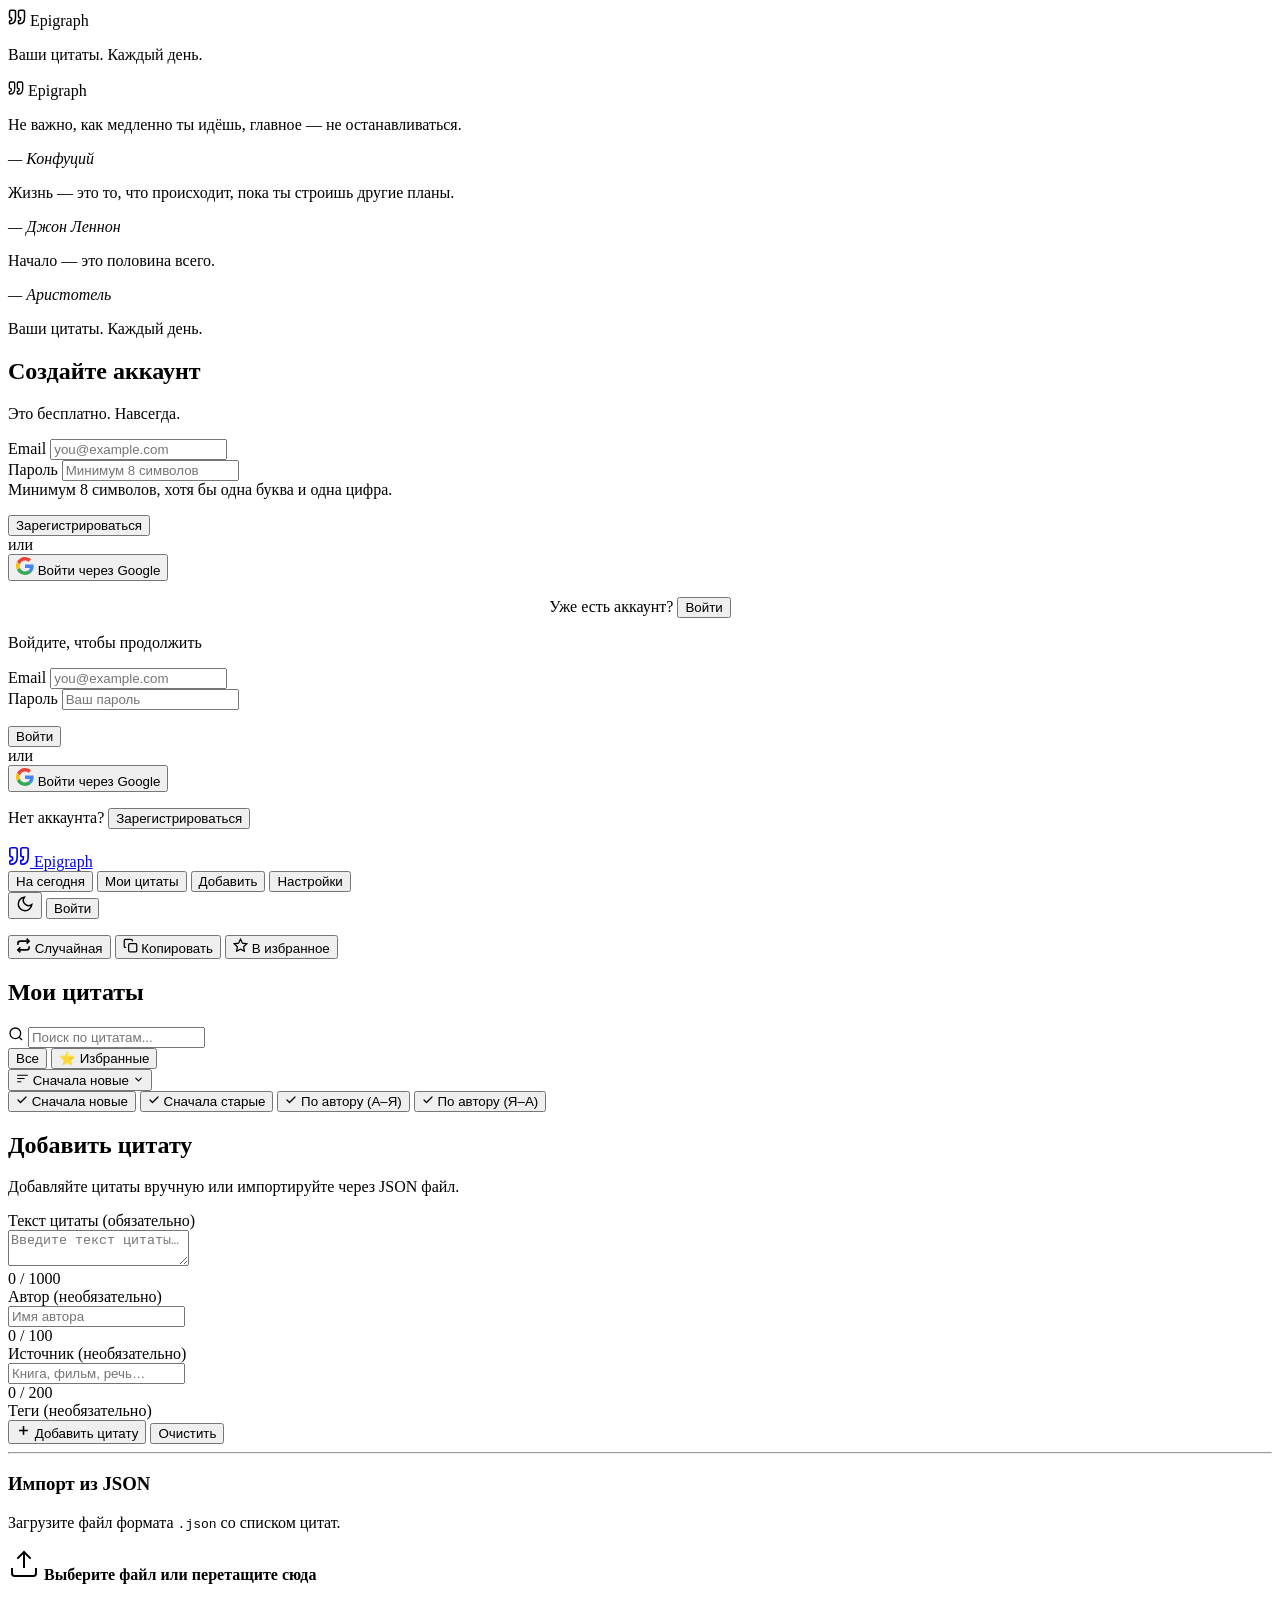
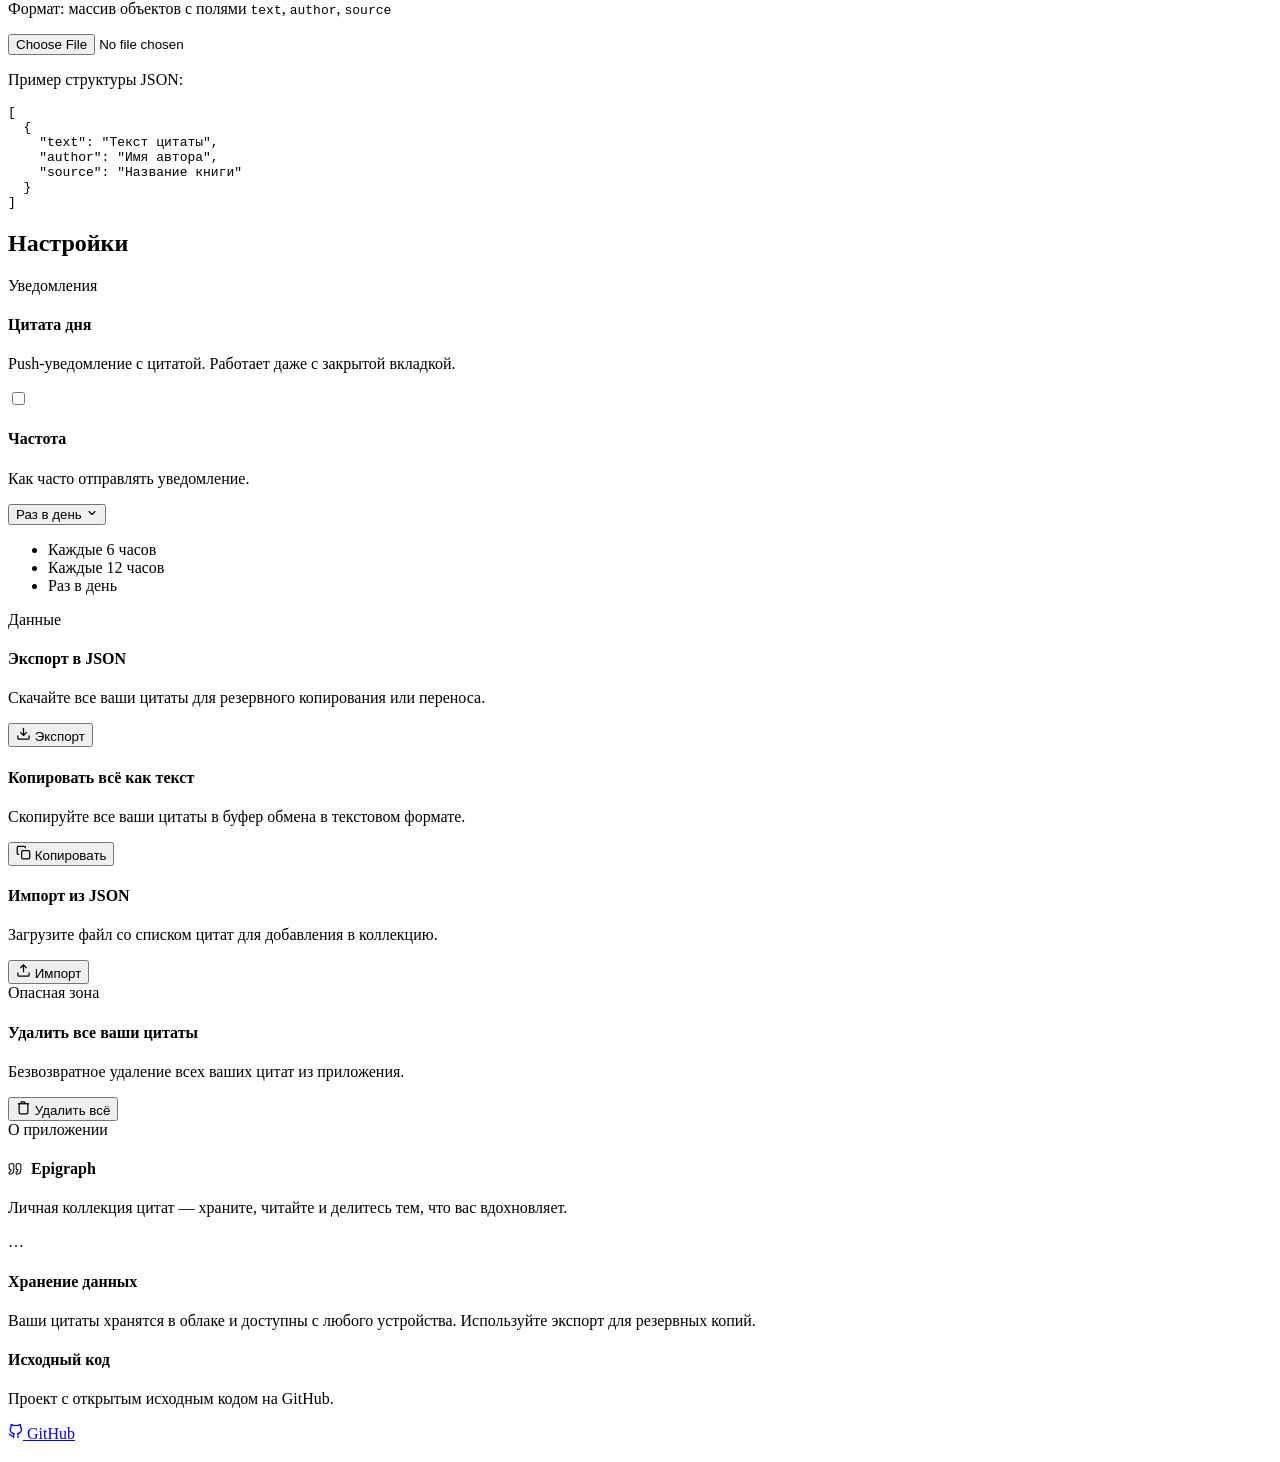
==== backend/src/main/resources/static/index.html @ 596af9c5 "[TASK-68] Extract ui.js and notifications.js — stages 7-8" ====
<!DOCTYPE html>
<html lang="ru" data-theme="light">
<head>
    <meta charset="UTF-8">
    <meta name="viewport" content="width=device-width, initial-scale=1.0">
    <meta name="description"
          content="Ваши цитаты. Каждый день.">
    <meta name="theme-color" content="#f5f2ec" media="(prefers-color-scheme: light)">
    <meta name="theme-color" content="#18160f" media="(prefers-color-scheme: dark)">
    <meta name="theme-color" content="#f5f2ec" id="theme-color-meta">
    <script>
        // Runs synchronously before first paint — sets theme-color before Safari reads it
        (function () {
            var stored = null;
            try {
                stored = localStorage.getItem('theme');
            } catch (e) {
            }
            var dark = stored === 'dark' || (!stored && matchMedia('(prefers-color-scheme:dark)').matches);
            if (dark) {
                document.getElementById('theme-color-meta').setAttribute('content', '#18160f');
                document.documentElement.setAttribute('data-theme', 'dark');
            }
        })();
    </script>
    <title>Epigraph</title>
    <link rel="icon" href="/icon.png" type="image/png">
    <link rel="manifest" href="/manifest.json">
    <meta name="apple-mobile-web-app-capable" content="yes">
    <meta name="apple-mobile-web-app-status-bar-style" content="default">
    <meta name="apple-mobile-web-app-title" content="Epigraph">

    <!-- Open Graph / Social Preview -->
    <meta property="og:type" content="website">
    <meta property="og:url" content="https://epigraph.me/">
    <meta property="og:title" content="Epigraph — ваши цитаты каждый день">
    <meta property="og:description" content="Ваши цитаты. Каждый день.">
    <meta property="og:image" content="https://epigraph.me/og-image.png">
    <meta property="og:image:width" content="1200">
    <meta property="og:image:height" content="630">
    <meta property="og:locale" content="ru_RU">
    <meta property="og:site_name" content="Epigraph">

    <!-- Twitter / X Card -->
    <meta name="twitter:card" content="summary_large_image">
    <meta name="twitter:title" content="Epigraph — ваши цитаты каждый день">
    <meta name="twitter:description" content="Ваши цитаты. Каждый день.">
    <meta name="twitter:image" content="https://epigraph.me/og-image.png">
    <link rel="apple-touch-icon" href="/icon.png">
    <link rel="preconnect" href="https://fonts.googleapis.com">
    <link rel="preconnect" href="https://fonts.gstatic.com" crossorigin>
    <link href="https://fonts.googleapis.com/css2?family=Cormorant+Garamond:ital,wght@0,400;0,500;0,600;1,400;1,500&family=Inter:wght@300;400;500;600&display=swap"
          rel="stylesheet">
    <link rel="stylesheet" href="/styles.css">
</head>
<body>

<!-- LOADING OVERLAY — shown on app start until data is ready -->
<div id="app-loading-overlay" class="app-loading-overlay">
    <div class="app-loading-spinner"></div>
</div>

<!-- BLUR OVERLAY -->
<div id="app-blur-overlay" class="app-blur-overlay" onclick="handleAuthOverlayClick(event)"></div>

<!-- AUTH MODAL -->
<div class="auth-screen" id="auth-screen" onclick="handleAuthOverlayClick(event)">
    <div class="auth-card">

        <!-- Login branding header — visible in login mode -->
        <div class="auth-login-header" id="auth-login-header">
            <div class="auth-login-header-logo">
                <svg width="18" height="18" viewBox="0 0 24 24" fill="none" stroke="currentColor" stroke-width="2"
                     stroke-linecap="round" stroke-linejoin="round" aria-hidden="true">
                    <path d="M3 21c3 0 7-1 7-8V5c0-1.25-.756-2.017-2-2H4c-1.25 0-2 .75-2 1.972V11c0 1.25.75 2 2 2 1 0 1 0 1 1v1c0 1-1 2-2 2s-1 .008-1 1.031V20c0 1 0 1 1 1z"/>
                    <path d="M15 21c3 0 7-1 7-8V5c0-1.25-.757-2.017-2-2h-4c-1.25 0-2 .75-2 1.972V11c0 1.25.75 2 2 2h.75c0 2.25.25 4-2.75 4v3c0 1 0 1 1 1z"/>
                </svg>
                Epigraph
            </div>
            <p class="auth-login-tagline">Ваши цитаты. Каждый день.</p>
        </div>

        <!-- Register two-column layout — visible in register mode only -->
        <div class="auth-register-panel" id="auth-register-panel">
            <div class="auth-register-panel-logo">
                <svg width="16" height="16" viewBox="0 0 24 24" fill="none" stroke="currentColor" stroke-width="2"
                     stroke-linecap="round" stroke-linejoin="round" aria-hidden="true">
                    <path d="M3 21c3 0 7-1 7-8V5c0-1.25-.756-2.017-2-2H4c-1.25 0-2 .75-2 1.972V11c0 1.25.75 2 2 2 1 0 1 0 1 1v1c0 1-1 2-2 2s-1 .008-1 1.031V20c0 1 0 1 1 1z"/>
                    <path d="M15 21c3 0 7-1 7-8V5c0-1.25-.757-2.017-2-2h-4c-1.25 0-2 .75-2 1.972V11c0 1.25.75 2 2 2h.75c0 2.25.25 4-2.75 4v3c0 1 0 1 1 1z"/>
                </svg>
                Epigraph
            </div>
            <div class="auth-register-panel-quotes">
                <div class="auth-register-panel-quote">
                    <p>Не важно, как медленно ты идёшь, главное — не останавливаться.</p>
                    <cite>— Конфуций</cite>
                </div>
                <div class="auth-register-panel-quote">
                    <p>Жизнь — это то, что происходит, пока ты строишь другие планы.</p>
                    <cite>— Джон Леннон</cite>
                </div>
                <div class="auth-register-panel-quote">
                    <p>Начало — это половина всего.</p>
                    <cite>— Аристотель</cite>
                </div>
            </div>
            <p class="auth-register-panel-tagline">Ваши цитаты. Каждый день.</p>
        </div>

        <div class="auth-register-form-col" id="auth-register-form-col">
            <div class="auth-register-top">
                <h2 class="auth-register-heading">Создайте аккаунт</h2>
                <p class="auth-register-sub">Это бесплатно. Навсегда.</p>
            </div>
            <div class="auth-field">
                <label for="auth-email-reg">Email</label>
                <input type="email" id="auth-email-reg" placeholder="you@example.com" autocomplete="email">
            </div>
            <div class="auth-field">
                <label for="auth-password-reg">Пароль</label>
                <input type="password" id="auth-password-reg" placeholder="Минимум 8 символов"
                       autocomplete="new-password">
            </div>
            <p id="auth-password-hint-reg"
               style="font-size:var(--text-xs);color:var(--color-text-muted);margin-top:calc(-1*var(--space-3))">
                Минимум 8 символов, хотя бы одна буква и одна цифра.
            </p>
            <p class="auth-error" id="auth-error-reg"></p>
            <button class="btn-primary" id="auth-submit-btn-reg" onclick="authSubmitRegister()">Зарегистрироваться
            </button>
            <div class="auth-divider">или</div>
            <button class="btn-google" onclick="loginWithGoogle()">
                <svg width="18" height="18" viewBox="0 0 48 48">
                    <path fill="#EA4335"
                          d="M24 9.5c3.54 0 6.71 1.22 9.21 3.6l6.85-6.85C35.9 2.38 30.47 0 24 0 14.62 0 6.51 5.38 2.56 13.22l7.98 6.19C12.43 13.72 17.74 9.5 24 9.5z"/>
                    <path fill="#4285F4"
                          d="M46.98 24.55c0-1.57-.15-3.09-.38-4.55H24v9.02h12.94c-.58 2.96-2.26 5.48-4.78 7.18l7.73 6c4.51-4.18 7.09-10.36 7.09-17.65z"/>
                    <path fill="#FBBC05"
                          d="M10.53 28.59c-.48-1.45-.76-2.99-.76-4.59s.27-3.14.76-4.59l-7.98-6.19C.92 16.46 0 20.12 0 24c0 3.88.92 7.54 2.56 10.78l7.97-6.19z"/>
                    <path fill="#34A853"
                          d="M24 48c6.48 0 11.93-2.13 15.89-5.81l-7.73-6c-2.18 1.48-4.97 2.31-8.16 2.31-6.26 0-11.57-4.22-13.47-9.91l-7.98 6.19C6.51 42.62 14.62 48 24 48z"/>
                </svg>
                Войти через Google
            </button>
            <p class="auth-switch" style="text-align:center">
                <span>Уже есть аккаунт?</span>
                <button onclick="toggleAuthMode()">Войти</button>
            </p>
        </div>

        <!-- Shown in login mode only -->
        <h1 class="auth-title" id="auth-title-logo" style="display:none">Epigraph</h1>
        <p class="auth-subtitle" id="auth-subtitle">Войдите, чтобы продолжить</p>

        <div class="auth-field">
            <label for="auth-email">Email</label>
            <input type="email" id="auth-email" placeholder="you@example.com" autocomplete="email">
        </div>
        <div class="auth-field">
            <label for="auth-password">Пароль</label>
            <input type="password" id="auth-password" placeholder="Ваш пароль" autocomplete="current-password">
        </div>

        <p id="auth-password-hint"
           style="display:none;font-size:var(--text-xs);color:var(--color-text-muted);margin-top:calc(-1*var(--space-2))">
            Минимум 8 символов, хотя бы одна буква и одна цифра.
        </p>

        <p class="auth-error" id="auth-error"></p>

        <button class="btn-primary" id="auth-submit-btn" onclick="authSubmit()">Войти</button>

        <div class="auth-divider">или</div>

        <button class="btn-google" onclick="loginWithGoogle()">
            <svg width="18" height="18" viewBox="0 0 48 48">
                <path fill="#EA4335"
                      d="M24 9.5c3.54 0 6.71 1.22 9.21 3.6l6.85-6.85C35.9 2.38 30.47 0 24 0 14.62 0 6.51 5.38 2.56 13.22l7.98 6.19C12.43 13.72 17.74 9.5 24 9.5z"/>
                <path fill="#4285F4"
                      d="M46.98 24.55c0-1.57-.15-3.09-.38-4.55H24v9.02h12.94c-.58 2.96-2.26 5.48-4.78 7.18l7.73 6c4.51-4.18 7.09-10.36 7.09-17.65z"/>
                <path fill="#FBBC05"
                      d="M10.53 28.59c-.48-1.45-.76-2.99-.76-4.59s.27-3.14.76-4.59l-7.98-6.19C.92 16.46 0 20.12 0 24c0 3.88.92 7.54 2.56 10.78l7.97-6.19z"/>
                <path fill="#34A853"
                      d="M24 48c6.48 0 11.93-2.13 15.89-5.81l-7.73-6c-2.18 1.48-4.97 2.31-8.16 2.31-6.26 0-11.57-4.22-13.47-9.91l-7.98 6.19C6.51 42.62 14.62 48 24 48z"/>
            </svg>
            Войти через Google
        </button>

        <p class="auth-switch">
            <span id="auth-switch-text">Нет аккаунта?</span>
            <button onclick="toggleAuthMode()">Зарегистрироваться</button>
        </p>
    </div>
</div>

<div class="app">

    <!-- HEADER -->
    <header>
        <a class="logo" href="#" onclick="switchView('qod');return false;">
            <svg width="22" height="22" viewBox="0 0 24 24" fill="none" stroke="currentColor" stroke-width="1.8"
                 aria-hidden="true">
                <path d="M3 21c3 0 7-1 7-8V5c0-1.25-.756-2.017-2-2H4c-1.25 0-2 .75-2 1.972V11c0 1.25.75 2 2 2 1 0 1 0 1 1v1c0 1-1 2-2 2s-1 .008-1 1.031V20c0 1 0 1 1 1z"/>
                <path d="M15 21c3 0 7-1 7-8V5c0-1.25-.757-2.017-2-2h-4c-1.25 0-2 .75-2 1.972V11c0 1.25.75 2 2 2h.75c0 2.25.25 4-2.75 4v3c0 1 0 1 1 1z"/>
            </svg>
            Epigraph
        </a>

        <nav class="nav-tabs" role="tablist">
            <button class="nav-tab active" role="tab" onclick="switchView('qod')" id="tab-qod">На сегодня</button>
            <button class="nav-tab" role="tab" onclick="switchView('list')" id="tab-list">Мои цитаты</button>
            <button class="nav-tab" role="tab" onclick="switchView('add')" id="tab-add">Добавить</button>
            <button class="nav-tab" role="tab" onclick="switchView('settings')" id="tab-settings">Настройки</button>
        </nav>

        <div class="header-actions">
            <button class="btn-icon" data-theme-toggle aria-label="Переключить тему">
                <svg width="18" height="18" viewBox="0 0 24 24" fill="none" stroke="currentColor" stroke-width="2">
                    <path d="M21 12.79A9 9 0 1 1 11.21 3 7 7 0 0 0 21 12.79z"/>
                </svg>
            </button>
            <button class="btn-secondary" id="login-btn" onclick="showAuthModal()">Войти</button>
            <button class="btn-icon" id="logout-btn" onclick="logout()" style="display:none"
                    aria-label="Выйти из аккаунта">
                <svg width="18" height="18" viewBox="0 0 24 24" fill="none" stroke="currentColor" stroke-width="2"
                     stroke-linecap="round" stroke-linejoin="round">
                    <path d="M9 21H5a2 2 0 0 1-2-2V5a2 2 0 0 1 2-2h4"/>
                    <polyline points="16 17 21 12 16 7"/>
                    <line x1="21" y1="12" x2="9" y2="12"/>
                </svg>
            </button>
        </div>
    </header>

    <main>
        <!-- QUOTE OF THE DAY -->
        <div class="view active" id="view-qod">
            <section class="qod-section">
                <div class="qod-bg-ornament"></div>
                <div class="qod-date" id="qod-date"></div>
                <div class="qod-card">
                    <div class="swipe-overlay swipe-overlay-left" id="swipe-left"></div>
                    <div class="swipe-overlay swipe-overlay-right" id="swipe-right"></div>
                    <p class="qod-quote" id="qod-text"></p>
                    <div class="qod-author" id="qod-author"></div>
                    <div class="qod-source" id="qod-source"></div>
                </div>
                <div class="qod-actions">
                    <button class="btn-primary" onclick="randomQuote()">
                        <svg width="15" height="15" viewBox="0 0 24 24" fill="none" stroke="currentColor"
                             stroke-width="2.5">
                            <polyline points="17 1 21 5 17 9"/>
                            <path d="M3 11V9a4 4 0 0 1 4-4h14"/>
                            <polyline points="7 23 3 19 7 15"/>
                            <path d="M21 13v2a4 4 0 0 1-4 4H3"/>
                        </svg>
                        Случайная
                    </button>
                    <button class="btn-secondary" onclick="copyQod()">
                        <svg width="15" height="15" viewBox="0 0 24 24" fill="none" stroke="currentColor"
                             stroke-width="2">
                            <rect x="9" y="9" width="13" height="13" rx="2" ry="2"/>
                            <path d="M5 15H4a2 2 0 0 1-2-2V4a2 2 0 0 1 2-2h9a2 2 0 0 1 2 2v1"/>
                        </svg>
                        Копировать
                    </button>
                    <button class="btn-secondary" id="btn-fav-qod" onclick="favQod()">
                        <svg width="15" height="15" viewBox="0 0 24 24" fill="none" stroke="currentColor"
                             stroke-width="2">
                            <polygon
                                    points="12 2 15.09 8.26 22 9.27 17 14.14 18.18 21.02 12 17.77 5.82 21.02 7 14.14 2 9.27 8.91 8.26 12 2"/>
                        </svg>
                        В избранное
                    </button>
                </div>
                <p class="qod-progress" id="qod-progress"></p>
            </section>
        </div>

        <!-- MY QUOTES -->
        <div class="view" id="view-list">
            <section class="list-section">
                <div class="list-header">
                    <h2>Мои цитаты</h2>
                    <div class="search-wrap">
                        <svg width="16" height="16" viewBox="0 0 24 24" fill="none" stroke="currentColor"
                             stroke-width="2" aria-hidden="true">
                            <circle cx="11" cy="11" r="8"/>
                            <line x1="21" y1="21" x2="16.65" y2="16.65"/>
                        </svg>
                        <input class="search-input" type="search" placeholder="Поиск по цитатам..." id="search-input"
                               oninput="renderList()" aria-label="Поиск">
                    </div>
                </div>
                <div class="stats-bar" id="stats-bar"></div>
                <div class="filter-tabs" id="filter-tabs">
                    <button class="filter-tab active" onclick="setFilter('all', this)">Все</button>
                    <button class="filter-tab" onclick="setFilter('fav', this)">⭐ Избранные</button>
                    <div class="sort-dropdown" id="sort-dropdown">
                        <button class="sort-btn" id="sort-btn" onclick="toggleSortMenu()" aria-haspopup="listbox"
                                aria-expanded="false">
                            <svg width="13" height="13" viewBox="0 0 24 24" fill="none" stroke="currentColor"
                                 stroke-width="2.2" stroke-linecap="round" stroke-linejoin="round" aria-hidden="true">
                                <line x1="3" y1="6" x2="21" y2="6"/>
                                <line x1="3" y1="12" x2="15" y2="12"/>
                                <line x1="3" y1="18" x2="9" y2="18"/>
                            </svg>
                            <span id="sort-btn-label">Сначала новые</span>
                            <svg class="chevron" width="11" height="11" viewBox="0 0 24 24" fill="none"
                                 stroke="currentColor" stroke-width="2.5" stroke-linecap="round" aria-hidden="true">
                                <polyline points="6 9 12 15 18 9"/>
                            </svg>
                        </button>
                        <div class="sort-menu" id="sort-menu" role="listbox">
                            <button class="sort-menu-item active" data-sort="date_desc"
                                    onclick="selectSort('date_desc')" role="option">
                                <svg width="12" height="12" viewBox="0 0 24 24" fill="none" stroke="currentColor"
                                     stroke-width="2.5" stroke-linecap="round">
                                    <polyline points="20 6 9 17 4 12"/>
                                </svg>
                                Сначала новые
                            </button>
                            <button class="sort-menu-item" data-sort="date_asc" onclick="selectSort('date_asc')"
                                    role="option">
                                <svg width="12" height="12" viewBox="0 0 24 24" fill="none" stroke="currentColor"
                                     stroke-width="2.5" stroke-linecap="round">
                                    <polyline points="20 6 9 17 4 12"/>
                                </svg>
                                Сначала старые
                            </button>
                            <button class="sort-menu-item" data-sort="author_asc" onclick="selectSort('author_asc')"
                                    role="option">
                                <svg width="12" height="12" viewBox="0 0 24 24" fill="none" stroke="currentColor"
                                     stroke-width="2.5" stroke-linecap="round">
                                    <polyline points="20 6 9 17 4 12"/>
                                </svg>
                                По автору (А–Я)
                            </button>
                            <button class="sort-menu-item" data-sort="author_desc" onclick="selectSort('author_desc')"
                                    role="option">
                                <svg width="12" height="12" viewBox="0 0 24 24" fill="none" stroke="currentColor"
                                     stroke-width="2.5" stroke-linecap="round">
                                    <polyline points="20 6 9 17 4 12"/>
                                </svg>
                                По автору (Я–А)
                            </button>
                        </div>
                    </div>
                </div>
                <div class="quotes-grid" id="quotes-grid"></div>
            </section>
        </div>

        <!-- ADD QUOTE -->
        <div class="view" id="view-add">
            <section class="add-section">
                <h2>Добавить цитату</h2>
                <p class="subtitle">Добавляйте цитаты вручную или импортируйте через JSON файл.</p>

                <form onsubmit="addQuote(event)">
                    <div class="form-group">
                        <label class="form-label" for="q-text">
                            Текст цитаты <span>(обязательно)</span>
                        </label>
                        <div class="form-textarea-wrap"><textarea class="form-textarea" id="q-text"
                                                                  placeholder="Введите текст цитаты…"
                                                                  maxlength="1000"></textarea>
                            <div class="char-counter" id="quoteTextCounter">0 / 1000</div>
                        </div>
                    </div>
                    <div class="form-row">
                        <div class="form-group">
                            <label class="form-label" for="q-author">Автор <span>(необязательно)</span></label>
                            <div class="form-input-wrap">
                                <input class="form-input" type="text" id="q-author" placeholder="Имя автора"
                                       maxlength="100">
                                <div class="char-counter" id="authorCounter">0 / 100</div>
                            </div>
                        </div>
                        <div class="form-group">
                            <label class="form-label" for="q-source">Источник <span>(необязательно)</span></label>
                            <div class="form-input-wrap">
                                <input class="form-input" type="text" id="q-source" placeholder="Книга, фильм, речь…"
                                       maxlength="200">
                                <div class="char-counter" id="sourceCounter">0 / 200</div>
                            </div>
                        </div>
                    </div>
                    <div class="form-group">
                        <label class="form-label">Теги <span>(необязательно)</span></label>
                        <div class="tag-input-wrap" id="tags-wrap">
                            <!-- chips + add-button rendered by renderTags() -->
                        </div>
                    </div>
                    <div class="form-actions">
                        <button type="submit" class="btn-primary" id="addQuoteSubmitBtn">
                            <svg width="15" height="15" viewBox="0 0 24 24" fill="none" stroke="currentColor"
                                 stroke-width="2.5">
                                <line x1="12" y1="5" x2="12" y2="19"/>
                                <line x1="5" y1="12" x2="19" y2="12"/>
                            </svg>
                            Добавить цитату
                        </button>
                        <button type="button" class="btn-secondary" onclick="resetForm()">Очистить</button>
                    </div>
                </form>

                <hr class="form-divider">

                <h3 class="section-subheading">Импорт из JSON</h3>
                <p class="import-hint">Загрузите файл формата <code class="inline-code">.json</code> со списком цитат.
                </p>
                <label class="import-area" for="import-file">
                    <svg class="import-area-icon" width="32" height="32" viewBox="0 0 24 24" fill="none"
                         stroke="currentColor" stroke-width="1.5">
                        <path d="M21 15v4a2 2 0 0 1-2 2H5a2 2 0 0 1-2-2v-4"/>
                        <polyline points="17 8 12 3 7 8"/>
                        <line x1="12" y1="3" x2="12" y2="15"/>
                    </svg>
                    <strong>Выберите файл или перетащите сюда</strong>
                    <p>Формат: массив объектов с полями <code>text</code>, <code>author</code>, <code>source</code></p>
                    <input type="file" id="import-file" accept=".json" class="import-file-input"
                           onchange="importJSON(event)">
                </label>

                <div class="json-example-wrap">
                    <p class="json-example-label">Пример структуры JSON:</p>
                    <pre class="json-example">[
  {
    "text": "Текст цитаты",
    "author": "Имя автора",
    "source": "Название книги"
  }
]</pre>
                </div>
            </section>
        </div>

        <!-- SETTINGS -->
        <div class="view" id="view-settings">
            <section class="settings-section">
                <h2>Настройки</h2>

                <!-- ACCOUNT -->
                <div class="settings-group" id="settings-account-group" style="display:none">
                    <div class="settings-group-title">Аккаунт</div>
                    <div class="settings-item">
                        <div class="settings-item-info settings-account-info">
                            <div class="settings-account-avatar" aria-hidden="true">
                                <svg width="18" height="18" viewBox="0 0 24 24" fill="none" stroke="currentColor"
                                     stroke-width="1.8" stroke-linecap="round" stroke-linejoin="round">
                                    <path d="M20 21v-2a4 4 0 0 0-4-4H8a4 4 0 0 0-4 4v2"/>
                                    <circle cx="12" cy="7" r="4"/>
                                </svg>
                            </div>
                            <div>
                                <h4>Пользователь</h4>
                                <p id="settings-account-stats">—</p>
                            </div>
                        </div>
                        <button class="export-btn" onclick="logout()">
                            <svg width="15" height="15" viewBox="0 0 24 24" fill="none" stroke="currentColor"
                                 stroke-width="2" stroke-linecap="round" stroke-linejoin="round">
                                <path d="M9 21H5a2 2 0 0 1-2-2V5a2 2 0 0 1 2-2h4"/>
                                <polyline points="16 17 21 12 16 7"/>
                                <line x1="21" y1="12" x2="9" y2="12"/>
                            </svg>
                            Выйти
                        </button>
                    </div>
                </div>

                <!-- NOTIFICATIONS -->
                <div class="settings-group" id="settings-notif-group">
                    <div class="settings-group-title">Уведомления</div>

                    <!-- iOS PWA hint — shown only when needed -->
                    <div class="settings-item" id="notif-ios-hint" style="display:none">
                        <div class="settings-item-info">
                            <h4>iPhone / iPad</h4>
                            <p>Для уведомлений: Safari → <strong>Поделиться</strong> → <strong>«На экран
                                "Домой"»</strong> → запустите приложение оттуда.</p>
                        </div>
                    </div>

                    <div class="settings-item">
                        <div class="settings-item-info">
                            <h4>Цитата дня</h4>
                            <p>Push-уведомление с цитатой. Работает даже с закрытой вкладкой.</p>
                        </div>
                        <label class="toggle-switch" aria-label="Уведомления о цитате дня">
                            <input type="checkbox" id="notif-toggle"
                                   onchange="handleNotifToggle(this.checked)">
                            <span class="toggle-slider"></span>
                        </label>
                    </div>

                    <div class="settings-item" id="notif-interval-row">
                        <div class="settings-item-info">
                            <h4>Частота</h4>
                            <p>Как часто отправлять уведомление.</p>
                        </div>
                        <div class="sort-dropdown" id="notif-interval-dropdown">
                            <button class="sort-btn" id="notif-interval-btn"
                                    onclick="toggleNotifIntervalMenu()"
                                    aria-haspopup="listbox" aria-expanded="false">
                                <span id="notif-interval-label">Раз в день</span>
                                <svg class="chevron" width="12" height="12" viewBox="0 0 24 24"
                                     fill="none" stroke="currentColor" stroke-width="2.2"
                                     stroke-linecap="round" stroke-linejoin="round" aria-hidden="true">
                                    <polyline points="6 9 12 15 18 9"/>
                                </svg>
                            </button>
                            <ul class="sort-menu" id="notif-interval-menu" role="listbox"
                                style="min-width: 160px; left: auto; right: 0;">
                                <li class="sort-menu-item" data-value="6"
                                    onclick="selectNotifInterval(this)">Каждые 6 часов
                                </li>
                                <li class="sort-menu-item" data-value="12"
                                    onclick="selectNotifInterval(this)">Каждые 12 часов
                                </li>
                                <li class="sort-menu-item active" data-value="24"
                                    onclick="selectNotifInterval(this)">Раз в день
                                </li>
                            </ul>
                        </div>
                    </div>
                </div>

                <!-- DATA -->
                <div class="settings-group">
                    <div class="settings-group-title">Данные</div>
                    <div class="settings-item">
                        <div class="settings-item-info">
                            <h4>Экспорт в JSON</h4>
                            <p>Скачайте все ваши цитаты для резервного копирования или переноса.</p>
                        </div>
                        <button class="export-btn" onclick="exportJSON()">
                            <svg width="15" height="15" viewBox="0 0 24 24" fill="none" stroke="currentColor"
                                 stroke-width="2">
                                <path d="M21 15v4a2 2 0 0 1-2 2H5a2 2 0 0 1-2-2v-4"/>
                                <polyline points="7 10 12 15 17 10"/>
                                <line x1="12" y1="15" x2="12" y2="3"/>
                            </svg>
                            Экспорт
                        </button>
                    </div>
                    <div class="settings-item">
                        <div class="settings-item-info">
                            <h4>Копировать всё как текст</h4>
                            <p>Скопируйте все ваши цитаты в буфер обмена в текстовом формате.</p>
                        </div>
                        <button class="export-btn" id="copy-all-btn" onclick="copyAll()">
                            <svg width="15" height="15" viewBox="0 0 24 24" fill="none" stroke="currentColor"
                                 stroke-width="2">
                                <rect x="9" y="9" width="13" height="13" rx="2"/>
                                <path d="M5 15H4a2 2 0 0 1-2-2V4a2 2 0 0 1 2-2h9a2 2 0 0 1 2 2v1"/>
                            </svg>
                            Копировать
                        </button>
                    </div>
                    <div class="settings-item">
                        <div class="settings-item-info">
                            <h4>Импорт из JSON</h4>
                            <p>Загрузите файл со списком цитат для добавления в коллекцию.</p>
                        </div>
                        <button class="export-btn" onclick="goToImport()">
                            <svg width="15" height="15" viewBox="0 0 24 24" fill="none" stroke="currentColor"
                                 stroke-width="2">
                                <path d="M21 15v4a2 2 0 0 1-2 2H5a2 2 0 0 1-2-2v-4"/>
                                <polyline points="17 8 12 3 7 8"/>
                                <line x1="12" y1="3" x2="12" y2="15"/>
                            </svg>
                            Импорт
                        </button>
                    </div>
                </div>

                <!-- DANGER ZONE -->
                <div class="settings-group">
                    <div class="settings-group-title">Опасная зона</div>
                    <div class="settings-item">
                        <div class="settings-item-info">
                            <h4>Удалить все ваши цитаты</h4>
                            <p>Безвозвратное удаление всех ваших цитат из приложения.</p>
                        </div>
                        <button class="btn-danger" onclick="confirmClear()">
                            <svg width="15" height="15" viewBox="0 0 24 24" fill="none" stroke="currentColor"
                                 stroke-width="2">
                                <polyline points="3 6 5 6 21 6"/>
                                <path d="M19 6v14a2 2 0 0 1-2 2H7a2 2 0 0 1-2-2V6m3 0V4a1 1 0 0 1 1-1h4a1 1 0 0 1 1 1v2"/>
                            </svg>
                            Удалить всё
                        </button>
                    </div>
                </div>

                <!-- ABOUT -->
                <div class="settings-group">
                    <div class="settings-group-title">О приложении</div>
                    <div class="settings-item">
                        <div class="settings-item-info">
                            <h4>
                                <svg width="14" height="14" viewBox="0 0 24 24" fill="none" stroke="currentColor"
                                     stroke-width="1.8"
                                     style="display:inline-block;vertical-align:-2px;margin-right:5px;color:var(--color-primary)">
                                    <path d="M3 21c3 0 7-1 7-8V5c0-1.25-.756-2.017-2-2H4c-1.25 0-2 .75-2 1.972V11c0 1.25.75 2 2 2 1 0 1 0 1 1v1c0 1-1 2-2 2s-1 .008-1 1.031V20c0 1 0 1 1 1z"/>
                                    <path d="M15 21c3 0 7-1 7-8V5c0-1.25-.757-2.017-2-2h-4c-1.25 0-2 .75-2 1.972V11c0 1.25.75 2 2 2h.75c0 2.25.25 4-2.75 4v3c0 1 0 1 1 1z"/>
                                </svg>
                                Epigraph
                            </h4>
                            <p>Личная коллекция цитат — храните, читайте и делитесь тем, что вас вдохновляет.</p>
                        </div>
                        <span class="settings-version-badge" id="settings-version-badge">…</span>
                    </div>
                    <div class="settings-item">
                        <div class="settings-item-info">
                            <h4>Хранение данных</h4>
                            <p>Ваши цитаты хранятся в облаке и доступны с любого устройства. Используйте экспорт для
                                резервных копий.</p>
                        </div>
                    </div>
                    <div class="settings-item">
                        <div class="settings-item-info">
                            <h4>Исходный код</h4>
                            <p>Проект с открытым исходным кодом на GitHub.</p>
                        </div>
                        <a class="settings-github-link" href="https://github.com/mkrasikoff/epigraph" target="_blank"
                           rel="noopener noreferrer">
                            <svg width="15" height="15" viewBox="0 0 24 24" fill="none" stroke="currentColor"
                                 stroke-width="2" stroke-linecap="round" stroke-linejoin="round">
                                <path d="M9 19c-5 1.5-5-2.5-7-3m14 6v-3.87a3.37 3.37 0 0 0-.94-2.61c3.14-.35 6.44-1.54 6.44-7A5.44 5.44 0 0 0 20 4.77 5.07 5.07 0 0 0 19.91 1S18.73.65 16 2.48a13.38 13.38 0 0 0-7 0C6.27.65 5.09 1 5.09 1A5.07 5.07 0 0 0 5 4.77a5.44 5.44 0 0 0-1.5 3.78c0 5.42 3.3 6.61 6.44 7A3.37 3.37 0 0 0 9 18.13V22"/>
                            </svg>
                            GitHub
                        </a>
                    </div>
                </div>
            </section>
        </div>
    </main>

</div>

<!-- MODAL -->
<div class="modal-overlay" id="modal" role="dialog" aria-modal="true" aria-labelledby="modal-title"
     onclick="handleModalOverlayClick(event)">
    <div class="modal">
        <h3 id="modal-title"></h3>
        <p id="modal-body"></p>
        <div class="modal-actions" id="modal-actions"></div>
    </div>
</div>

<!-- TOAST -->
<div class="toast-wrap" id="toast-wrap"></div>

<script src="/i18n.js"></script>
<script src="/api.js"></script>
<script src="/auth.js"></script>
<script src="/tags.js"></script>
<script src="/notifications.js"></script>
<script src="/quotes.js"></script>
<script src="/ui.js"></script>
<script>

    // =============================================================================
    // CONSTANTS & STATE
    // Application-wide constants, API endpoint, and mutable module-level state.
    // =============================================================================
    const API = '/api/quotes';
    const AUTH_API = '/api/auth';

    const TOAST_DISPLAY_DURATION_MS = 2500;
    const TOAST_FADE_DURATION_MS = 300;
    const QOD_ANIMATION_DEBOUNCE_MS = 60;
    const FAVORITE_RERENDER_DELAY_MS = 220;

    let quotes = [];
    let currentFilter = 'all';
    let currentQodIndex = -1;
    let editingId = null;
    let currentSort = 'date_desc'; // default sort

    const GUEST_QUOTES = [
        {
            id: -1,
            text: 'Счастье зависит от нас самих.',
            author: 'Аристотель',
            source: 'Никомахова этика',
            fav: false,
            tags: []
        },
        {
            id: -2,
            text: 'Не важно, как медленно ты идёшь, главное — не останавливаться.',
            author: 'Конфуций',
            source: '',
            fav: false,
            tags: []
        },
        {
            id: -3,
            text: 'Потеря — это не что иное, как изменение, а изменение — радость природы.',
            author: 'Марк Аврелий',
            source: 'Размышления',
            fav: false,
            tags: []
        },
        {
            id: -4,
            text: 'Познай самого себя.',
            author: 'Сократ',
            source: '',
            fav: false,
            tags: []
        },
        {
            id: -5,
            text: 'Единственное благо — знание, единственное зло — невежество.',
            author: 'Диоген Лаэртский',
            source: '',
            fav: false,
            tags: []
        },
        {
            id: -6,
            text: 'Жизнь — это то, что происходит, пока ты строишь другие планы.',
            author: 'Джон Леннон',
            source: '',
            fav: false,
            tags: []
        },
        {
            id: -7,
            text: 'В конце концов, важны не годы жизни, а жизнь в годах.',
            author: 'Авраам Линкольн',
            source: '',
            fav: false,
            tags: []
        },
        {
            id: -8,
            text: 'Будь собой — остальные роли уже заняты.',
            author: 'Оскар Уайльд',
            source: '',
            fav: false,
            tags: []
        },
        {
            id: -9,
            text: 'Два самых важных дня в твоей жизни — день, когда ты родился, и день, когда ты понял зачем.',
            author: 'Марк Твен',
            source: '',
            fav: false,
            tags: []
        },
        {
            id: -10,
            text: 'Не бойся медленно двигаться, бойся стоять на месте.',
            author: 'Китайская пословица',
            source: '',
            fav: false,
            tags: []
        },
        {
            id: -11,
            text: 'Всё, что я знаю — это то, что я ничего не знаю.',
            author: 'Сократ',
            source: '',
            fav: false,
            tags: []
        },
        {
            id: -12,
            text: 'Человек — мера всех вещей.',
            author: 'Протагор',
            source: '',
            fav: false,
            tags: []
        },
        {
            id: -13,
            text: 'Смелость — это не отсутствие страха, а решение, что что-то важнее страха.',
            author: 'Амброз Редмун',
            source: '',
            fav: false,
            tags: []
        },
        {
            id: -14,
            text: 'Тот, кто знает — не говорит. Тот, кто говорит — не знает.',
            author: 'Лао-цзы',
            source: 'Дао Дэ Цзин',
            fav: false,
            tags: []
        },
        {
            id: -15,
            text: 'Мудрец не тот, кто знает многое, а тот, кто знает нужное.',
            author: 'Эсхил',
            source: '',
            fav: false,
            tags: []
        },
        {
            id: -16,
            text: 'Начало — половина всего.',
            author: 'Аристотель',
            source: '',
            fav: false,
            tags: []
        },
        {
            id: -17,
            text: 'Сомнение — начало мудрости.',
            author: 'Аристотель',
            source: '',
            fav: false,
            tags: []
        },
        {
            id: -18,
            text: 'Без труда не выловишь и рыбку из пруда.',
            author: 'Русская пословица',
            source: '',
            fav: false,
            tags: []
        },
        {
            id: -19,
            text: 'Самый длинный путь начинается с первого шага.',
            author: 'Лао-цзы',
            source: '',
            fav: false,
            tags: []
        },
        {
            id: -20,
            text: 'Когда дует ветер перемен, одни строят стены, другие — ветряные мельницы.',
            author: 'Китайская пословица',
            source: '',
            fav: false,
            tags: []
        },
        {
            id: -21,
            text: 'Лучше зажечь одну свечу, чем проклинать темноту.',
            author: 'Конфуций',
            source: '',
            fav: false,
            tags: []
        },
        {
            id: -22,
            text: 'Всё гениальное просто.',
            author: 'Леонардо да Винчи',
            source: '',
            fav: false,
            tags: []
        },
        {
            id: -23,
            text: 'Не откладывай на завтра то, что можно сделать сегодня.',
            author: 'Бенджамин Франклин',
            source: '',
            fav: false,
            tags: []
        },
        {
            id: -24,
            text: 'Твоё время ограничено, не трать его на чужую жизнь.',
            author: 'Стив Джобс',
            source: 'Речь в Стэнфорде',
            fav: false,
            tags: []
        },
        {
            id: -25,
            text: 'Падать — не страшно. Страшно — не подниматься.',
            author: 'Конфуций',
            source: '',
            fav: false,
            tags: []
        },
    ];

    // =============================================================================
    // INIT
    // Application bootstrap — loads data then renders the initial QoD view.
    // =============================================================================
    (async () => {
        // If Google OAuth — token inside query-param
        const urlParams = new URLSearchParams(window.location.search);
        const urlToken = urlParams.get('token');
        if (urlToken) {
            setToken(urlToken);
            // Remove token from URL
            window.history.replaceState({}, document.title, '/');
        }

        const token = getToken();

        // Restore sort preference
        try {
            const savedSort = localStorage.getItem('epigraph_sort');
            if (savedSort && SORT_LABELS[savedSort]) {
                currentSort = savedSort;
                const label = document.getElementById('sort-btn-label');
                if (label) label.textContent = SORT_LABELS[savedSort];
                document.querySelectorAll('.sort-menu-item').forEach(item => {
                    item.classList.toggle('active', item.dataset.sort === savedSort);
                });
            }
        } catch (e) {
        }

        if (!token) {
            showGuestMode();
            return;
        }

        try {
            const res = await fetch(API, {headers: authHeaders()});
            if (res.status === 401 || res.status === 403) {
                clearToken();
                showGuestMode();
                return;
            }
            const rawQuotes = await res.json();
            quotes = rawQuotes.map(q => ({...q, tags: q.tags ? q.tags.split(',').filter(Boolean) : []}));
            hideGuestMode();
            renderQod();
            initNotifications();
            hideLoadingOverlay();
        } catch (e) {
            console.error('[Init] Failed to load data, falling back to guest mode:', e);
            showGuestMode();
        }
    })();

    // remove outline from Escape
    document.addEventListener('mousedown', e => {
        const btn = e.target.closest('button, [role="button"]');
        if (btn && !btn.classList.contains('tag-add-btn')) {
            btn.addEventListener(
                'click', () => document.activeElement?.blur(), {once: true}
            );
        }
    });

    // Global Enter handler for auth screen
    document.addEventListener('keydown', function (e) {
        if (e.key === 'Enter' && document.getElementById('auth-screen').classList.contains('visible')) {
            e.preventDefault();
            authSubmit();
        }
    });

    // Swipe on QOD card — Reigns-style drag with tilt and fly-out animation
    (function () {
        const card = document.querySelector('.qod-card');
        const overlayL = document.getElementById('swipe-left');
        const overlayR = document.getElementById('swipe-right');
        if (!card) return;

        function isSwipeAllowed() {
            // Guests always have preset quotes — allow swipe
            // Logged-in users with empty library — block
            return isGuest || quotes.length > 0;
        }

        const THRESHOLD = 110; // px — minimum drag distance to trigger swipe
        const MAX_DRAG = 160; // px — maximum visual displacement

        let dragging = false;
        let startX = 0, startY = 0, currentX = 0;
        let pointerLocked = false;
        let isAnimating = false;

        function applyDrag(dx) {
            const clamped = Math.sign(dx) * Math.min(Math.abs(dx), MAX_DRAG);
            const rotate = clamped * 0.045;
            card.style.transform = `translateX(${clamped}px) rotate(${rotate}deg)`;
            const ratio = Math.min(1, Math.abs(dx) / THRESHOLD);
            if (dx < 0) {
                overlayL.style.opacity = ratio;
                overlayR.style.opacity = 0;
            } else {
                overlayR.style.opacity = ratio;
                overlayL.style.opacity = 0;
            }
        }

        function snapBack() {
            card.classList.remove('is-dragging');
            card.style.transition = 'transform 420ms cubic-bezier(0.16, 1, 0.3, 1), opacity 420ms ease-out';
            card.style.transform = '';
            overlayL.style.opacity = 0;
            overlayR.style.opacity = 0;
            setTimeout(() => {
                card.style.transition = '';
            }, 430);
        }

        function flyOut(direction) {
            isAnimating = true;
            card.classList.remove('is-dragging');

            // Freeze card height to prevent layout jump during animation
            card.style.height = card.offsetHeight + 'px';

            // Phase 1: fly out
            card.style.transition = 'transform 300ms cubic-bezier(0.4, 0, 1, 1), opacity 220ms ease-in';
            const flyX = direction * (window.innerWidth * 0.85 + 200);
            const flyRot = direction * 20;
            card.style.transform = `translateX(${flyX}px) rotate(${flyRot}deg)`;
            card.style.opacity = '0';
            overlayL.style.opacity = 0;
            overlayR.style.opacity = 0;

            setTimeout(() => {
                // Phase 2: reposition off-screen
                card.style.transition = 'none';
                card.style.transform = `translateX(${-direction * 80}px) translateY(16px)`;
                card.style.opacity = '0';
                // Height is still frozen from Phase 1

                // Update content
                randomQuote();

                // Measure new natural height after content update
                const prevHeight = parseFloat(card.style.height);
                card.style.height = 'auto';
                const newHeight = card.offsetHeight;

                if (Math.abs(newHeight - prevHeight) > 4) {
                    // Heights differ — animate from old to new during card entry
                    card.style.height = prevHeight + 'px';
                    requestAnimationFrame(() => {
                        requestAnimationFrame(() => {
                            card.style.transition = 'transform 500ms cubic-bezier(0.16, 1, 0.3, 1), opacity 400ms ease-out, height 450ms cubic-bezier(0.16, 1, 0.3, 1)';
                            card.style.transform = '';
                            card.style.opacity = '1';
                            card.style.height = newHeight + 'px';

                            setTimeout(() => {
                                card.style.transition = '';
                                card.style.transform = '';
                                card.style.opacity = '';
                                card.style.height = ''; // release to auto
                                isAnimating = false;
                            }, 520);
                        });
                    });
                } else {
                    // Same height — no resize animation needed
                    card.style.height = '';
                    requestAnimationFrame(() => {
                        requestAnimationFrame(() => {
                            card.style.transition = 'transform 500ms cubic-bezier(0.16, 1, 0.3, 1), opacity 400ms ease-out';
                            card.style.transform = '';
                            card.style.opacity = '1';

                            setTimeout(() => {
                                card.style.transition = '';
                                card.style.transform = '';
                                card.style.opacity = '';
                                isAnimating = false;
                            }, 520);
                        });
                    });
                }
            }, 310);
        }

        // Pointer Events API — works for both touch and mouse
        card.addEventListener('pointerdown', e => {
            if (isAnimating || !isSwipeAllowed()) return; // block swipe when no quotes
            if (e.button !== undefined && e.button !== 0) return;
            dragging = true;
            pointerLocked = false;
            startX = e.clientX;
            startY = e.clientY;
            currentX = 0;
            card.setPointerCapture(e.pointerId);
            card.classList.add('is-dragging');
            card.classList.remove('is-snapping');
        });

        card.addEventListener('pointermove', e => {
            if (!dragging) return;
            const dx = e.clientX - startX;
            const dy = e.clientY - startY;

            // Блокируем свайп если движение больше вертикальное
            if (!pointerLocked && Math.abs(dy) > Math.abs(dx) && Math.abs(dy) > 8) {
                dragging = false;
                snapBack();
                return;
            }
            if (Math.abs(dx) > 8) pointerLocked = true;
            if (pointerLocked) e.preventDefault();
            currentX = dx;
            applyDrag(dx);
        });

        card.addEventListener('pointerup', e => {
            if (!dragging) return;
            dragging = false;
            card.classList.remove('is-dragging');
            if (Math.abs(currentX) >= THRESHOLD) {
                flyOut(currentX > 0 ? 1 : -1);
            } else {
                snapBack();
            }
        });

        card.addEventListener('pointercancel', () => {
            if (!dragging) return;
            dragging = false;
            snapBack();
        });
    })();

    // Keyboard navigation for QOD card — left/right arrows trigger random quote
    document.addEventListener('keydown', function (e) {
        if (e.key !== 'ArrowLeft' && e.key !== 'ArrowRight') return;
        const view = document.getElementById('view-qod');
        if (!view || !view.classList.contains('active')) return;
        if (isGuest || quotes.length > 0) randomQuote();
    });
</script>
</body>
</html>
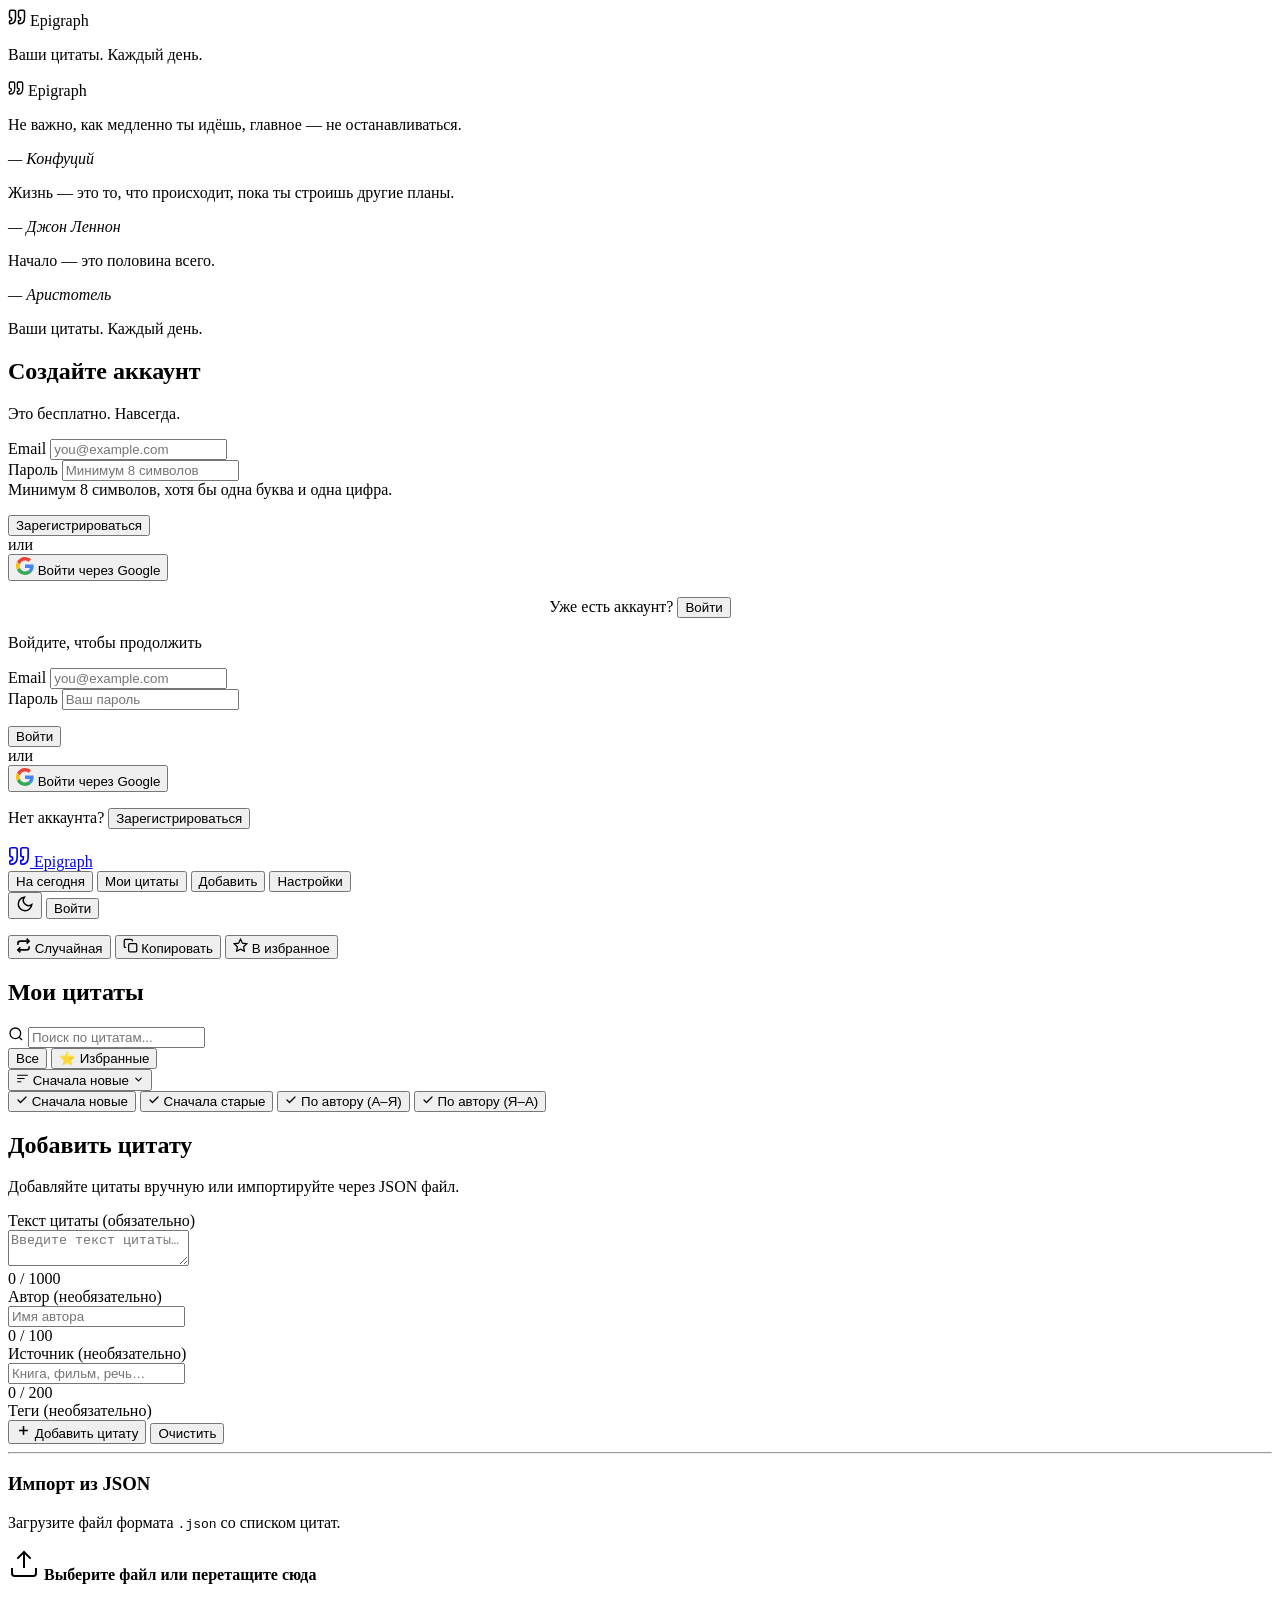
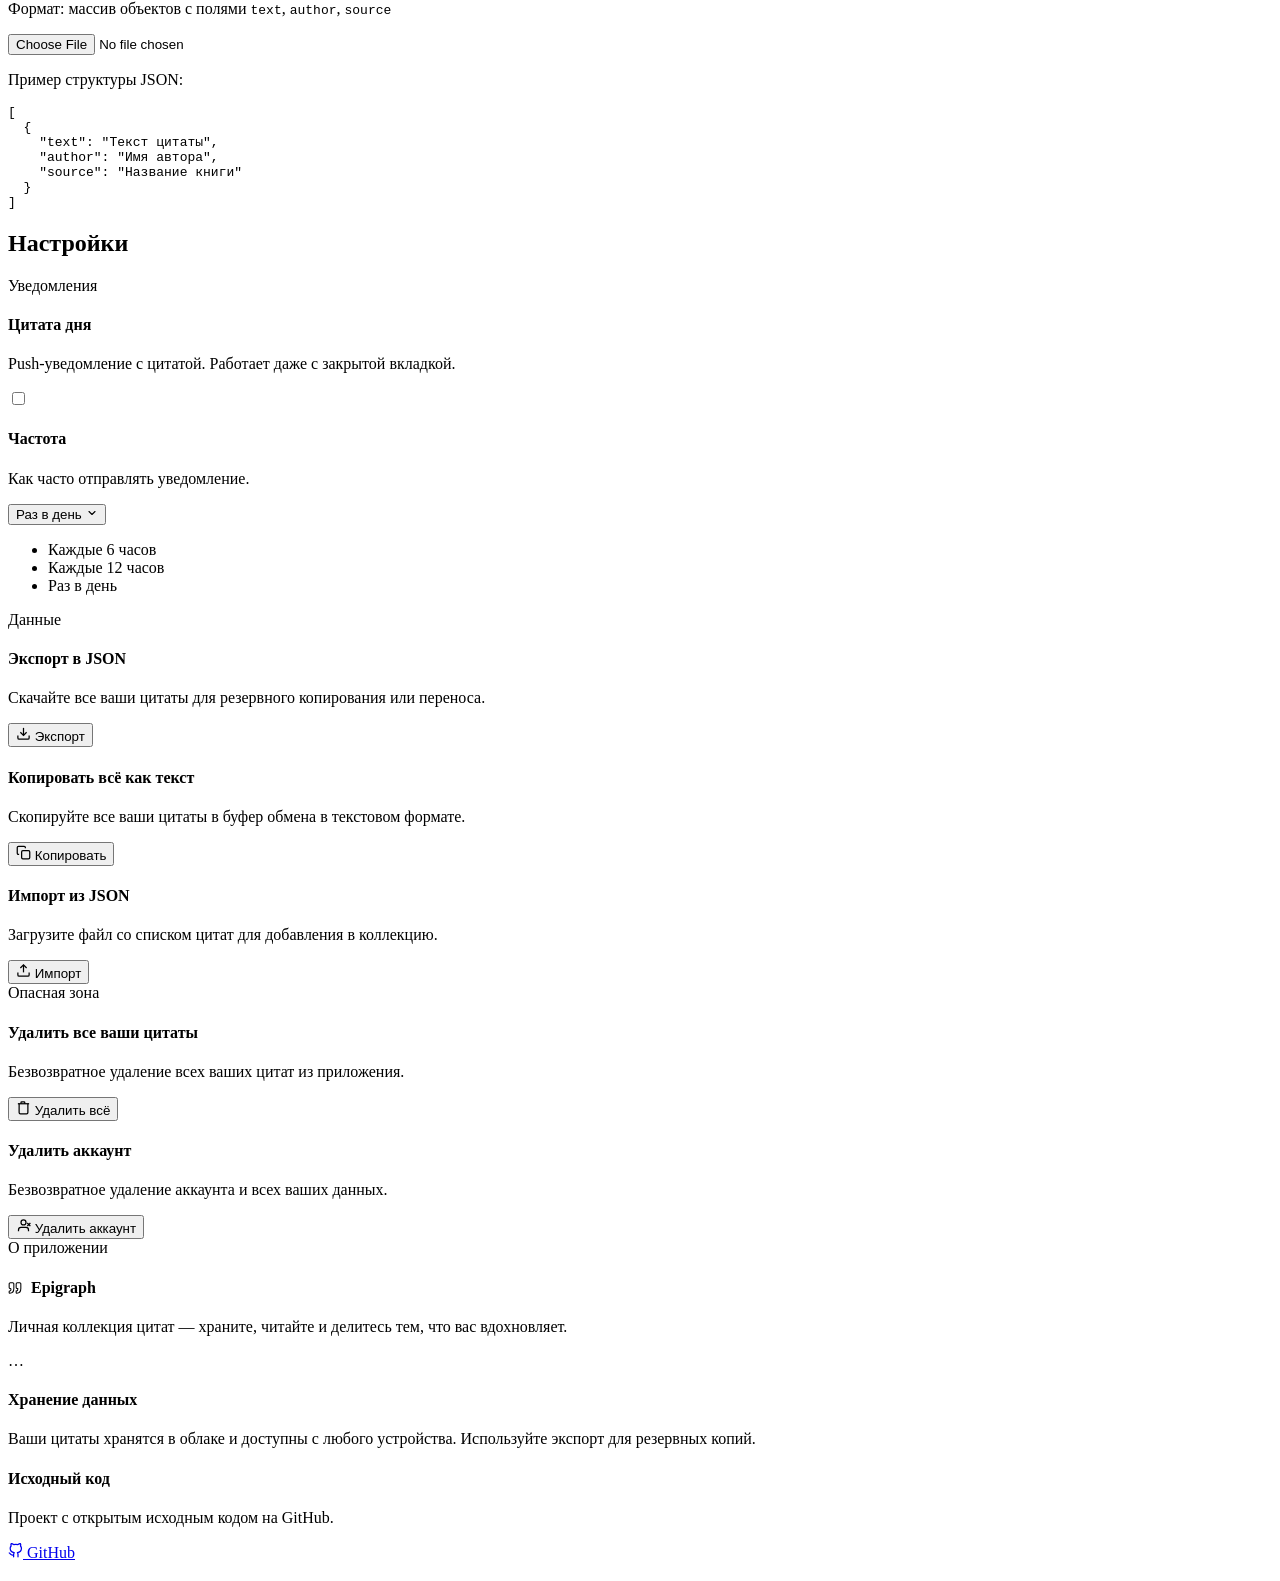
==== commit fc687c2b: "[TASK-63] Add account deletion with cascade cleanup" ====
--- a/backend/src/main/resources/static/index.html
+++ b/backend/src/main/resources/static/index.html
@@ -593,6 +593,22 @@
                             Удалить всё
                         </button>
                     </div>
+                    <div class="settings-item">
+                        <div class="settings-item-info">
+                            <h4>Удалить аккаунт</h4>
+                            <p>Безвозвратное удаление аккаунта и всех ваших данных.</p>
+                        </div>
+                        <button class="btn-danger" onclick="confirmDeleteAccount()">
+                            <svg width="15" height="15" viewBox="0 0 24 24" fill="none" stroke="currentColor"
+                                 stroke-width="2">
+                                <path d="M20 21v-2a4 4 0 0 0-4-4H8a4 4 0 0 0-4 4v2"/>
+                                <circle cx="12" cy="7" r="4"/>
+                                <line x1="18" y1="8" x2="23" y2="13"/>
+                                <line x1="23" y1="8" x2="18" y2="13"/>
+                            </svg>
+                            Удалить аккаунт
+                        </button>
+                    </div>
                 </div>
 
                 <!-- ABOUT -->
@@ -916,6 +932,8 @@
 
         if (!token) {
             showGuestMode();
+            // Guests can only see QoD — clear any hash that would open a locked section
+            window.history.replaceState(null, '', '#today');
             return;
         }
 
@@ -929,7 +947,10 @@
             const rawQuotes = await res.json();
             quotes = rawQuotes.map(q => ({...q, tags: q.tags ? q.tags.split(',').filter(Boolean) : []}));
             hideGuestMode();
-            renderQod();
+
+            // Navigate to the section matching the URL hash (or default to QoD)
+            applyHashRoute();
+
             initNotifications();
             hideLoadingOverlay();
         } catch (e) {
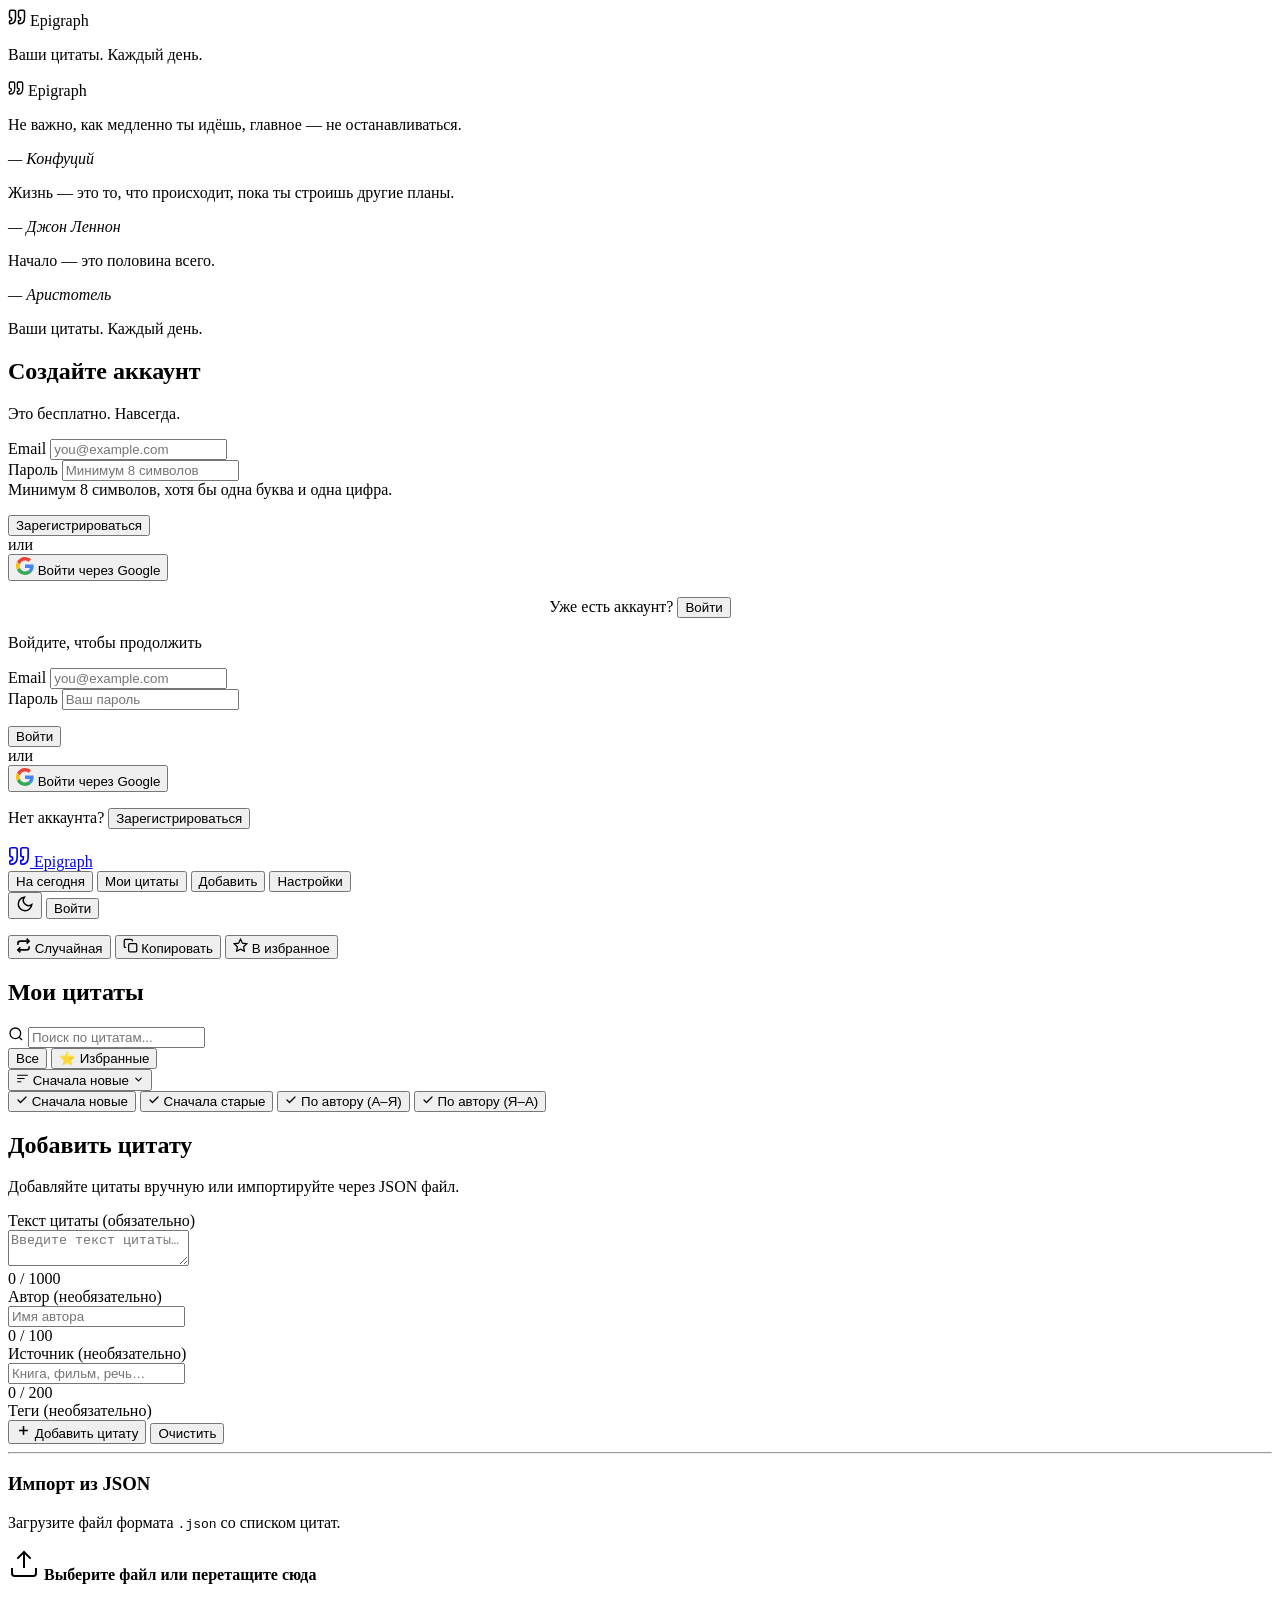
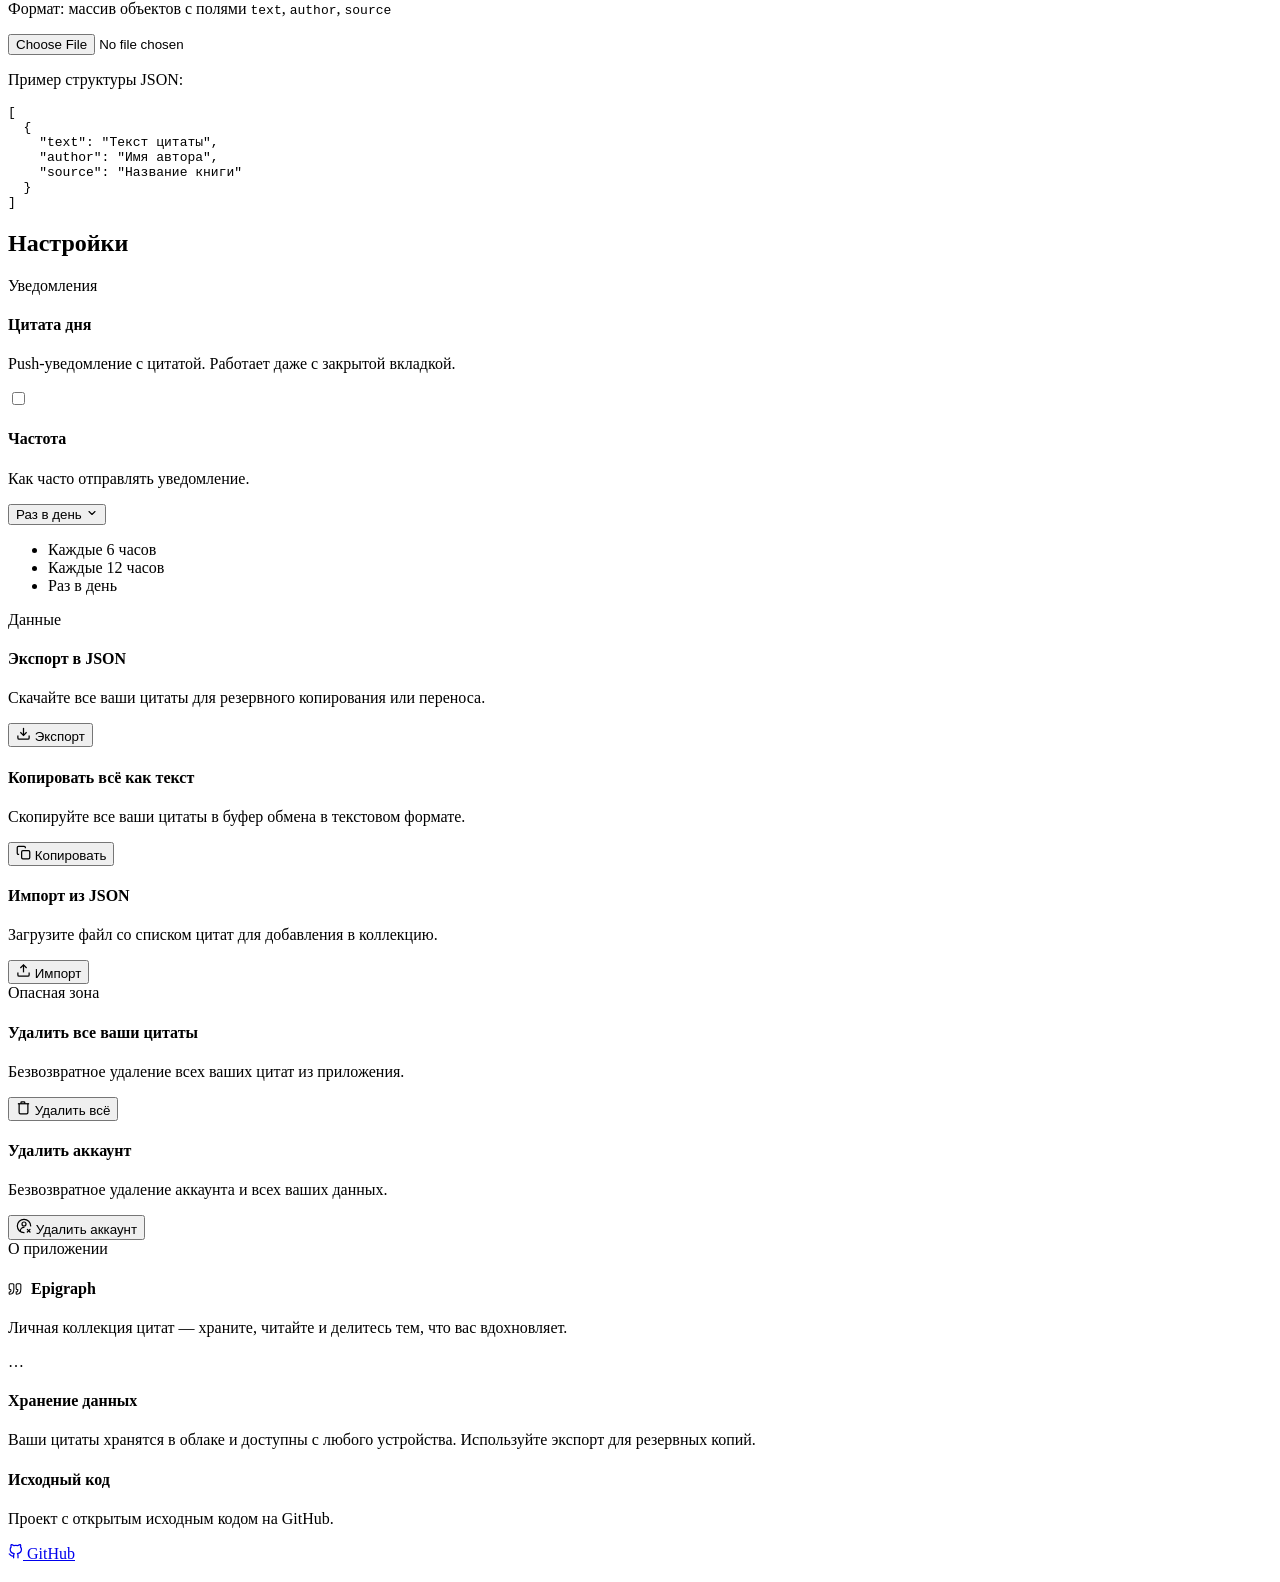
==== commit 4165c329: "[TASK-63] Fix: Resolved button click issue and updated icon" ====
--- a/backend/src/main/resources/static/index.html
+++ b/backend/src/main/resources/static/index.html
@@ -599,12 +599,17 @@
                             <p>Безвозвратное удаление аккаунта и всех ваших данных.</p>
                         </div>
                         <button class="btn-danger" onclick="confirmDeleteAccount()">
-                            <svg width="15" height="15" viewBox="0 0 24 24" fill="none" stroke="currentColor"
-                                 stroke-width="2">
-                                <path d="M20 21v-2a4 4 0 0 0-4-4H8a4 4 0 0 0-4 4v2"/>
-                                <circle cx="12" cy="7" r="4"/>
-                                <line x1="18" y1="8" x2="23" y2="13"/>
-                                <line x1="23" y1="8" x2="18" y2="13"/>
+                            <svg width="16" height="16" viewBox="0 0 24 24" fill="none" stroke="currentColor"
+                                 stroke-width="1.8" stroke-linecap="round" stroke-linejoin="round">
+                                <!-- Outer circle -->
+                                <path d="M12 22C6.477 22 2 17.523 2 12S6.477 2 12 2s10 4.477 10 10"/>
+                                <!-- Head -->
+                                <circle cx="12" cy="9" r="3"/>
+                                <!-- Shoulders -->
+                                <path d="M6.5 19.5c0-3.038 2.462-5.5 5.5-5.5"/>
+                                <!-- Cross -->
+                                <line x1="17" y1="17" x2="21" y2="21"/>
+                                <line x1="21" y1="17" x2="17" y2="21"/>
                             </svg>
                             Удалить аккаунт
                         </button>
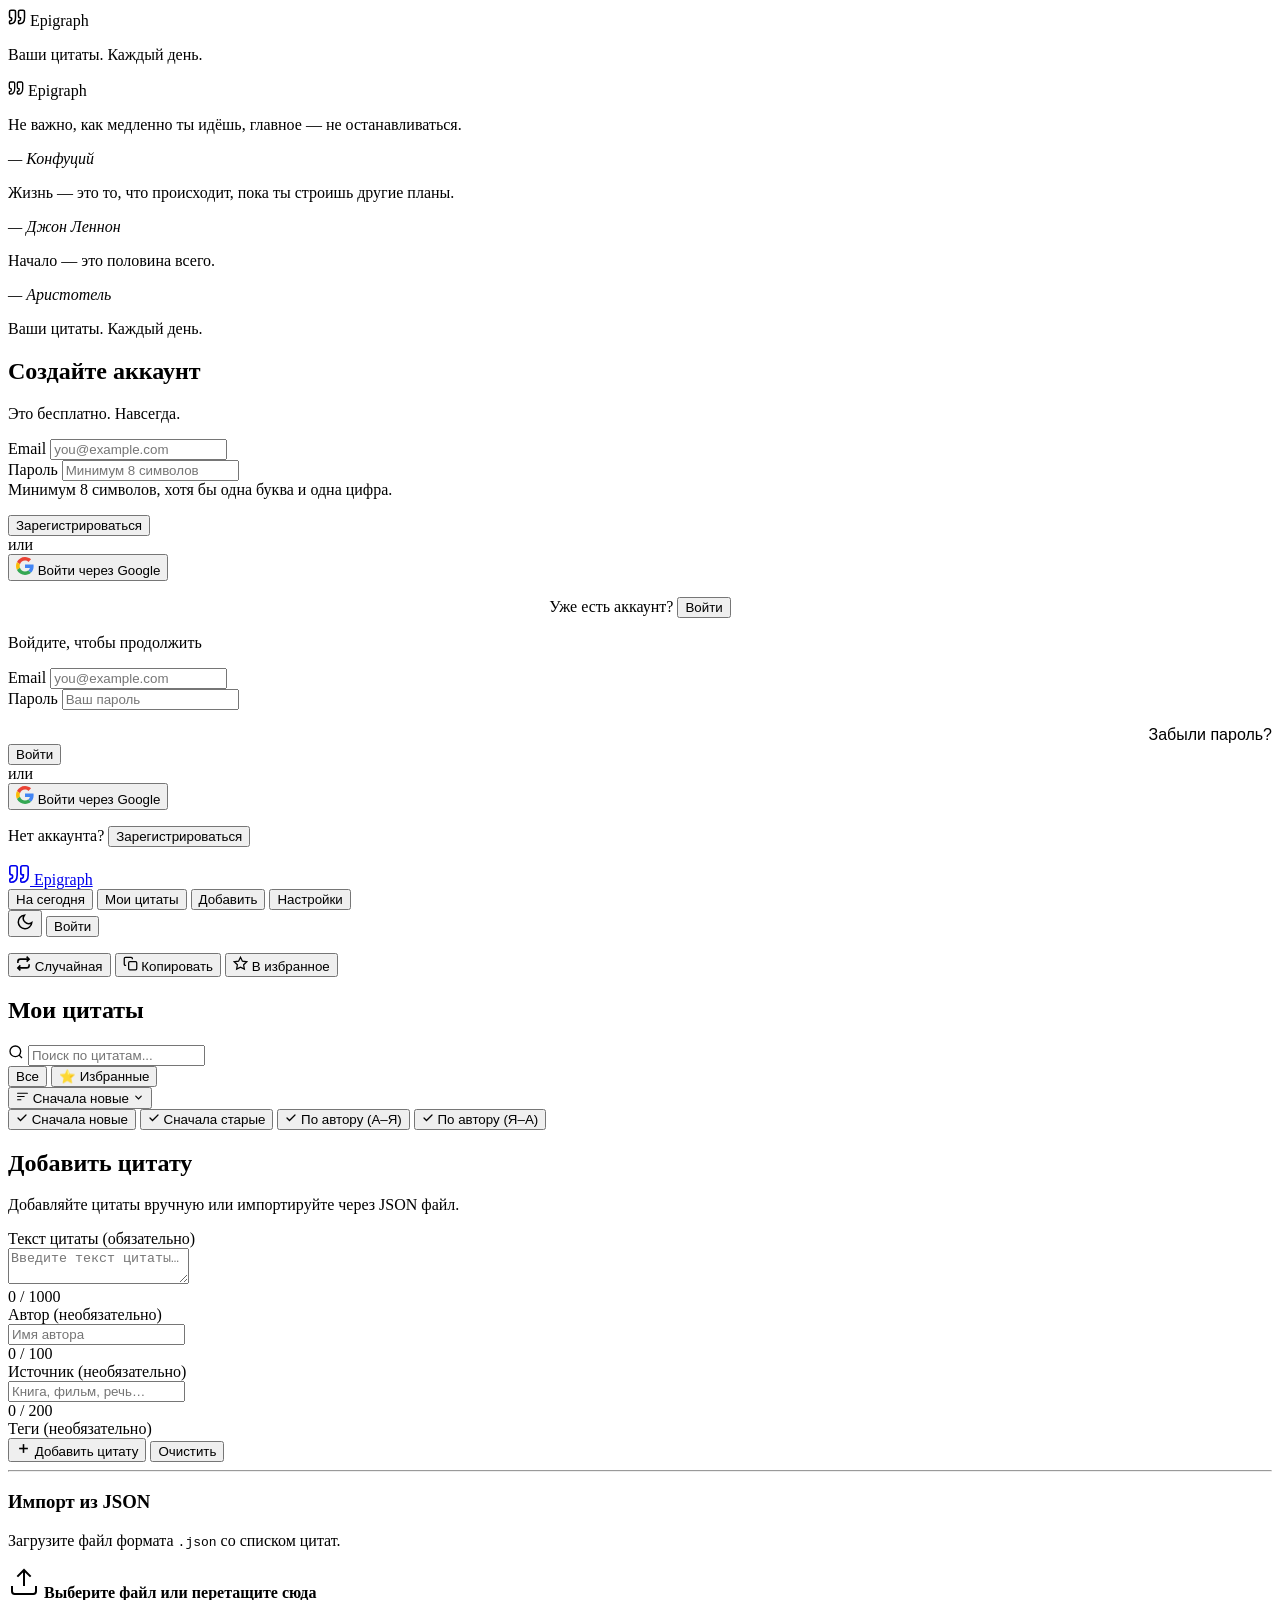
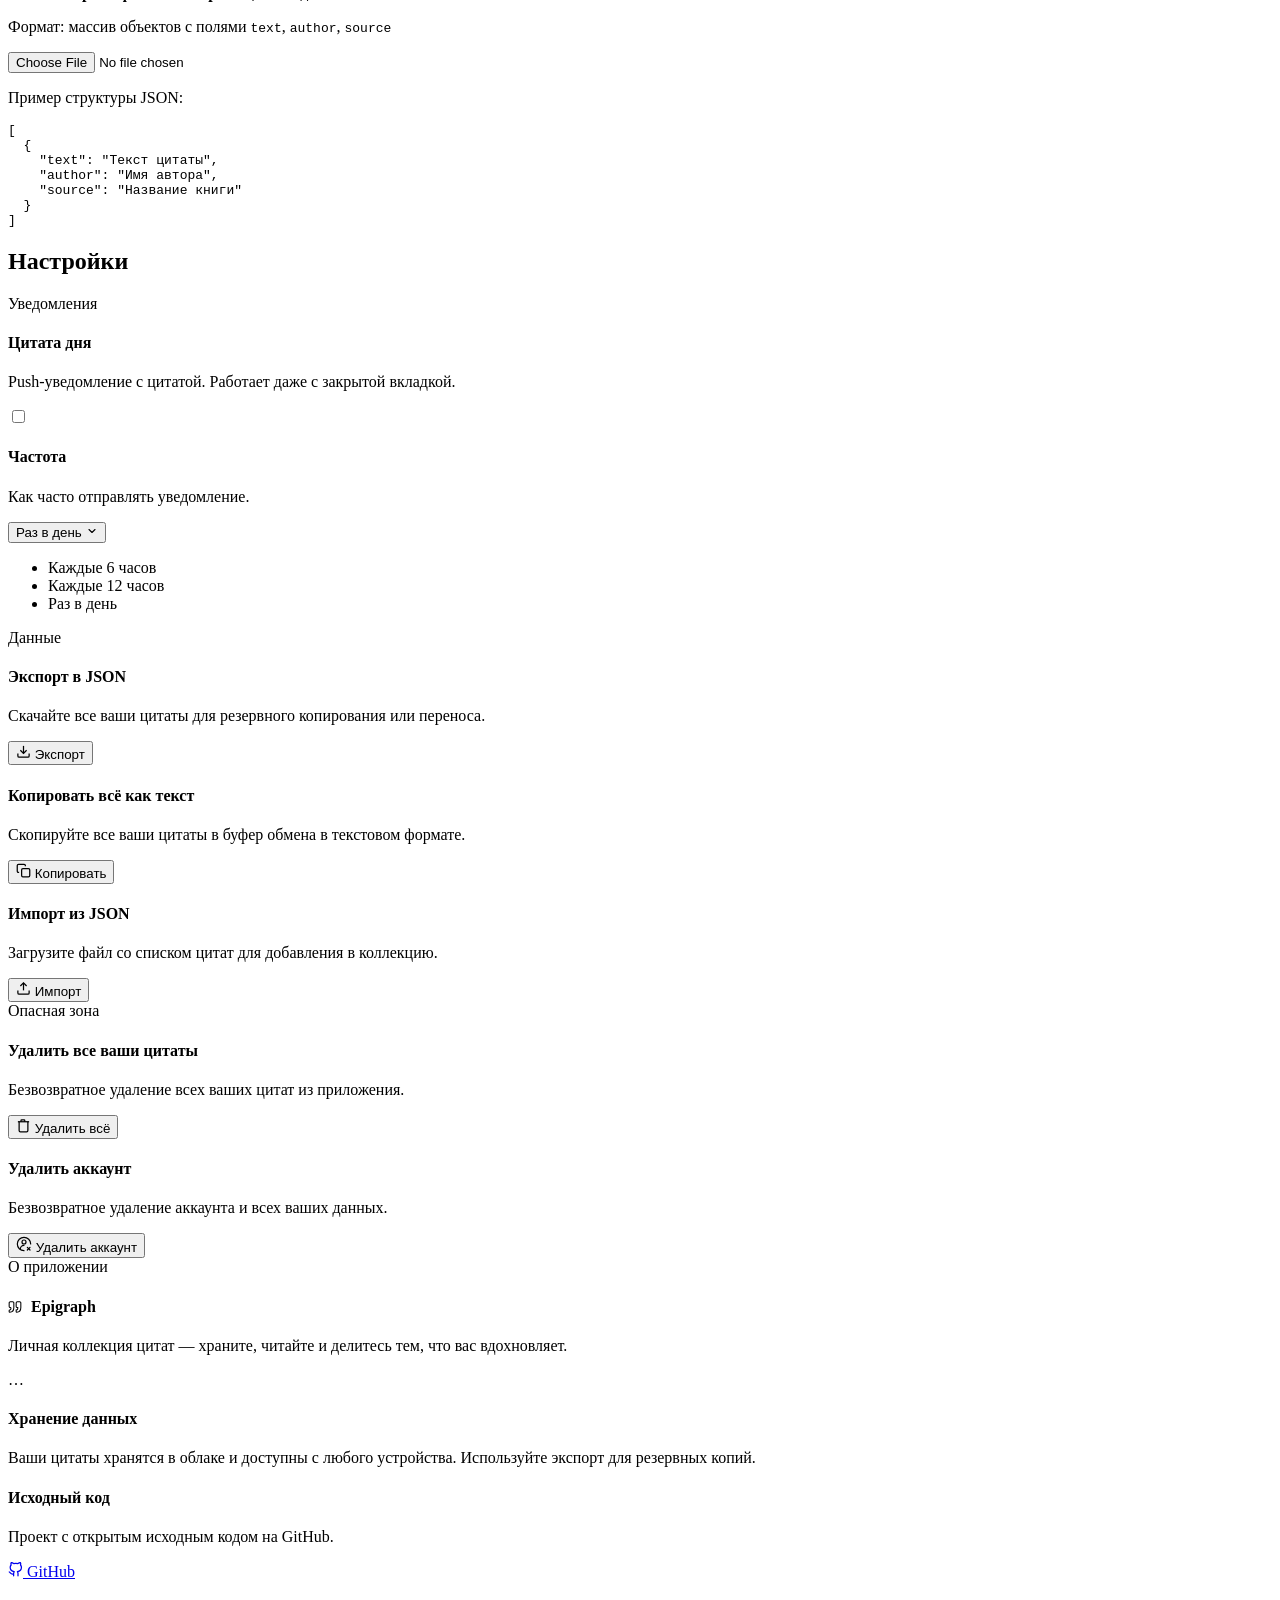
==== commit 74337cb4: "[TASK-55] Feature: Forgot password button added to the login page" ====
--- a/backend/src/main/resources/static/index.html
+++ b/backend/src/main/resources/static/index.html
@@ -167,6 +167,16 @@
         </p>
 
         <p class="auth-error" id="auth-error"></p>
+
+        <p style="text-align:right;margin-top:calc(-1*var(--space-2));margin-bottom:var(--space-1)">
+            <button id="auth-forgot-btn"
+                    onclick="showForgotPasswordForm()"
+                    style="font-size:var(--text-xs);color:var(--color-text-muted);background:none;border:none;cursor:pointer;padding:0"
+                    onmouseover="this.style.color='var(--color-text)'"
+                    onmouseout="this.style.color='var(--color-text-muted)'">
+                Забыли пароль?
+            </button>
+        </p>
 
         <button class="btn-primary" id="auth-submit-btn" onclick="authSubmit()">Войти</button>
 
@@ -468,6 +478,20 @@
                             Выйти
                         </button>
                     </div>
+                    <div class="settings-item" id="settings-change-password-item">
+                        <div class="settings-item-info">
+                            <h4 id="settings-change-password-title">—</h4>
+                            <p id="settings-change-password-desc">—</p>
+                        </div>
+                        <button class="export-btn" onclick="showChangePasswordModal()">
+                            <svg width="15" height="15" viewBox="0 0 24 24" fill="none"
+                                 stroke="currentColor" stroke-width="2" stroke-linecap="round" stroke-linejoin="round">
+                                <rect x="3" y="11" width="18" height="11" rx="2" ry="2"/>
+                                <path d="M7 11V7a5 5 0 0 1 10 0v4"/>
+                            </svg>
+                            <span id="settings-change-password-btn-label">—</span>
+                        </button>
+                    </div>
                 </div>
 
                 <!-- NOTIFICATIONS -->
@@ -919,6 +943,15 @@
             window.history.replaceState({}, document.title, '/');
         }
 
+        // If password-reset link — handle before normal auth flow
+        const resetHandled = await handleResetTokenFromUrl();
+        if (resetHandled) {
+            // The modal is open, show guest mode in background and wait
+            showGuestMode();
+            window.history.replaceState(null, '', '#today');
+            return;
+        }
+
         const token = getToken();
 
         // Restore sort preference
